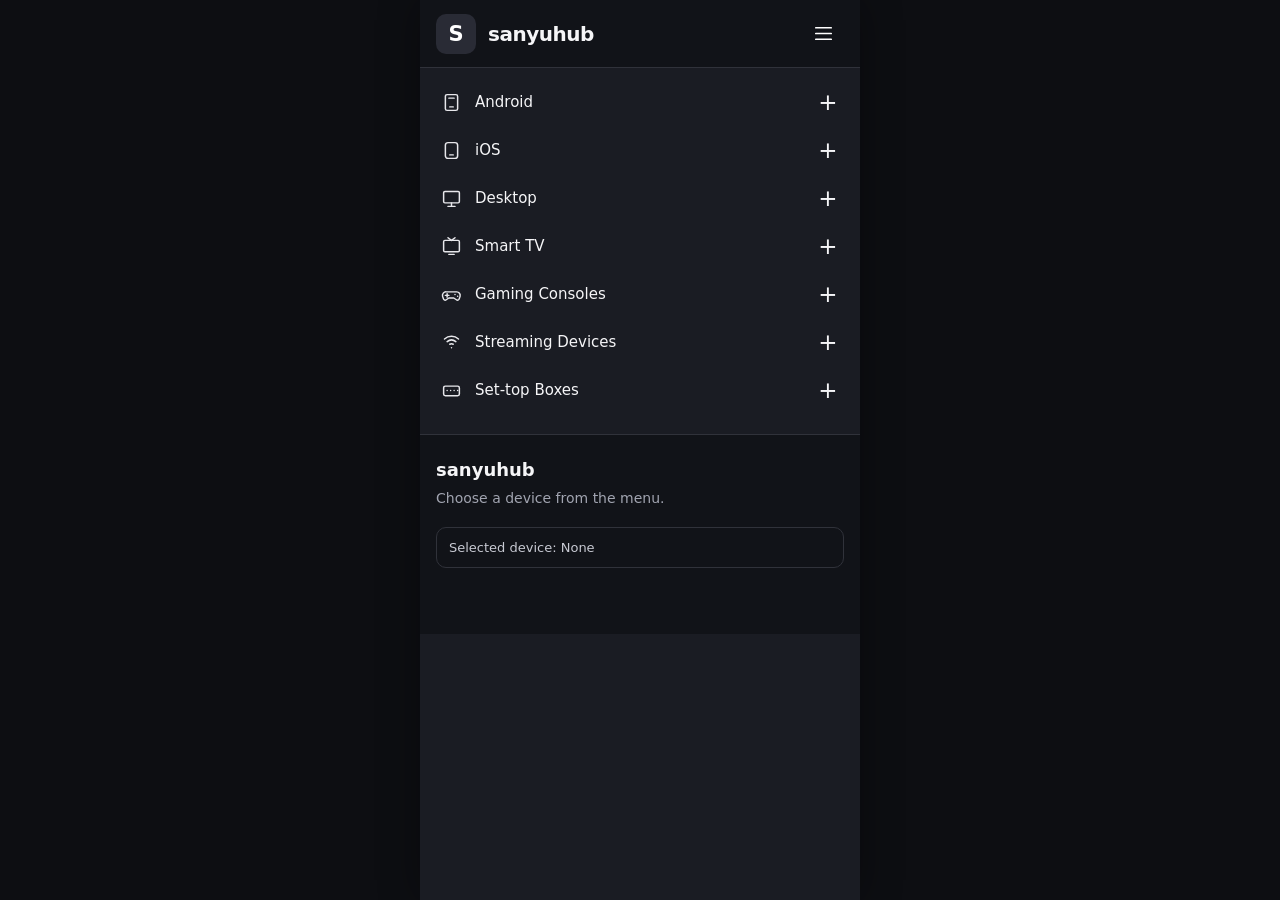
==== sanyuhub-device-sidebar.html @ 614ae163 "Add files via upload" ====
<!doctype html>
<html lang="en">
<head>
  <meta charset="utf-8">
  <meta name="viewport" content="width=device-width, initial-scale=1">
  <meta name="theme-color" content="#111318">
  <title>sanyuhub — Device Menu</title>
  <style>
    :root {
      color-scheme: dark;
      --header: #111318;
      --sidebar: #1a1c23;
      --hover: #292b35;
      --line: #30323a;
      --text: #f5f5f7;
      --muted: #c8cad3;
    }
    * { box-sizing: border-box; }
    html, body { margin: 0; min-height: 100%; font-family: Inter, system-ui, -apple-system, BlinkMacSystemFont, "Segoe UI", sans-serif; background: #0d0e12; color: var(--text); }
    button { font: inherit; }
    .app { width: min(100%, 440px); min-height: 100vh; margin: 0 auto; background: var(--sidebar); box-shadow: 0 0 40px #0005; }
    .header { height: 68px; display: flex; align-items: center; gap: 12px; padding: 0 16px; background: var(--header); border-bottom: 1px solid var(--line); }
    .logo { width: 40px; height: 40px; display: grid; place-items: center; border-radius: 10px; background: var(--hover); color: white; font-size: 21px; font-weight: 800; }
    .brand { font-size: 20px; font-weight: 750; letter-spacing: -.5px; }
    .menu-toggle { margin-left: auto; width: 42px; height: 42px; display: grid; place-items: center; border: 0; border-radius: 9px; background: transparent; color: white; cursor: pointer; }
    .menu-toggle:hover, .menu-toggle:focus-visible { background: var(--hover); outline: none; }
    .menu-toggle svg { width: 23px; height: 23px; }
    .sidebar { padding: 10px 8px 20px; background: var(--sidebar); }
    .category { border-radius: 9px; overflow: hidden; }
    .category-button { width: 100%; min-height: 48px; display: flex; align-items: center; gap: 13px; padding: 10px 12px; border: 0; border-radius: 9px; color: var(--text); background: transparent; text-align: left; cursor: pointer; }
    .category-button:hover, .category-button:focus-visible { background: var(--hover); outline: none; }
    .category-icon { width: 22px; height: 22px; flex: 0 0 22px; display: grid; place-items: center; color: #e7e7eb; }
    .category-icon svg { width: 21px; height: 21px; stroke: currentColor; fill: none; stroke-width: 1.7; stroke-linecap: round; stroke-linejoin: round; }
    .category-name { flex: 1; font-size: 15px; font-weight: 520; }
    .toggle-symbol { width: 24px; height: 24px; display: grid; place-items: center; font-size: 23px; line-height: 1; font-weight: 350; }
    .devices { display: none; padding: 0 12px 8px 47px; }
    .category.open .devices { display: block; animation: reveal .16s ease-out; }
    .device { display: flex; align-items: center; width: 100%; min-height: 40px; padding: 8px 0 8px 12px; border: 0; border-left: 1px solid #555864; background: transparent; color: var(--muted); text-align: left; font-size: 14px; cursor: pointer; }
    .device:hover, .device:focus-visible { color: white; background: #ffffff08; outline: none; }
    .device.selected { color: white; }
    .workspace { padding: 24px 16px; border-top: 1px solid var(--line); background: #111318; min-height: 200px; }
    .workspace h2 { margin: 0 0 8px; font-size: 18px; }
    .workspace p { margin: 0; color: #a1a4b0; font-size: 14px; line-height: 1.5; }
    .status { margin-top: 18px; padding: 12px; border: 1px solid #30323a; border-radius: 10px; color: #c8cad3; font-size: 13px; }
    @keyframes reveal { from { opacity: 0; transform: translateY(-4px); } to { opacity: 1; transform: translateY(0); } }
    @media (prefers-reduced-motion: reduce) { *, *::before, *::after { animation-duration: .01ms !important; transition-duration: .01ms !important; } }
  </style>
</head>
<body>
  <main class="app">
    <header class="header">
      <div class="logo" aria-hidden="true">S</div>
      <div class="brand">sanyuhub</div>
      <button class="menu-toggle" id="menuToggle" aria-label="Toggle sidebar" aria-expanded="true" aria-controls="sidebar">
        <svg viewBox="0 0 24 24" aria-hidden="true"><path d="M4 6h16M4 12h16M4 18h16" stroke="currentColor" stroke-width="1.8" stroke-linecap="round"/></svg>
      </button>
    </header>

    <nav class="sidebar" id="sidebar" aria-label="Devices">
      <section class="category" data-category="Android">
        <button class="category-button" aria-expanded="false">
          <span class="category-icon" aria-hidden="true"><svg viewBox="0 0 24 24"><rect x="5" y="3" width="14" height="18" rx="2"/><path d="M9 7h6M10 17h4"/></svg></span>
          <span class="category-name">Android</span><span class="toggle-symbol" aria-hidden="true">+</span>
        </button>
        <div class="devices"><button class="device">Android Phones</button><button class="device">Android Tablets</button></div>
      </section>
      <section class="category" data-category="iOS">
        <button class="category-button" aria-expanded="false">
          <span class="category-icon" aria-hidden="true"><svg viewBox="0 0 24 24"><rect x="5" y="3" width="14" height="18" rx="3"/><path d="M10 17h4"/></svg></span>
          <span class="category-name">iOS</span><span class="toggle-symbol" aria-hidden="true">+</span>
        </button>
        <div class="devices"><button class="device">iPhone</button><button class="device">iPad</button></div>
      </section>
      <section class="category" data-category="Desktop">
        <button class="category-button" aria-expanded="false">
          <span class="category-icon" aria-hidden="true"><svg viewBox="0 0 24 24"><rect x="3" y="4" width="18" height="13" rx="1.5"/><path d="M8 21h8M12 17v4"/></svg></span>
          <span class="category-name">Desktop</span><span class="toggle-symbol" aria-hidden="true">+</span>
        </button>
        <div class="devices"><button class="device">Windows</button><button class="device">macOS</button><button class="device">Linux</button><button class="device">Chromebook</button></div>
      </section>
      <section class="category" data-category="Smart TV">
        <button class="category-button" aria-expanded="false">
          <span class="category-icon" aria-hidden="true"><svg viewBox="0 0 24 24"><rect x="3" y="5" width="18" height="13" rx="1.5"/><path d="m8 2 4 3 4-3M9 21h6"/></svg></span>
          <span class="category-name">Smart TV</span><span class="toggle-symbol" aria-hidden="true">+</span>
        </button>
        <div class="devices"><button class="device">Samsung Smart TV</button><button class="device">LG Smart TV</button><button class="device">Android TV</button><button class="device">Google TV</button><button class="device">Hisense Smart TV</button></div>
      </section>
      <section class="category" data-category="Gaming Consoles">
        <button class="category-button" aria-expanded="false">
          <span class="category-icon" aria-hidden="true"><svg viewBox="0 0 24 24"><path d="M6 9h12a4 4 0 0 1 3.8 5l-1 3a2 2 0 0 1-3.2 1l-3-2H9l-3 2a2 2 0 0 1-3.2-1l-1-3A4 4 0 0 1 6 9Z"/><path d="M7 11v4M5 13h4M16 12h.01M19 14h.01"/></svg></span>
          <span class="category-name">Gaming Consoles</span><span class="toggle-symbol" aria-hidden="true">+</span>
        </button>
        <div class="devices"><button class="device">PlayStation</button><button class="device">Xbox</button></div>
      </section>
      <section class="category" data-category="Streaming Devices">
        <button class="category-button" aria-expanded="false">
          <span class="category-icon" aria-hidden="true"><svg viewBox="0 0 24 24"><path d="M4 8a12 12 0 0 1 16 0M7 11a8 8 0 0 1 10 0M10 14a4 4 0 0 1 4 0M12 18h.01"/></svg></span>
          <span class="category-name">Streaming Devices</span><span class="toggle-symbol" aria-hidden="true">+</span>
        </button>
        <div class="devices"><button class="device">Apple TV</button><button class="device">Amazon Fire TV</button><button class="device">Chromecast</button><button class="device">Roku</button></div>
      </section>
      <section class="category" data-category="Set-top Boxes">
        <button class="category-button" aria-expanded="false">
          <span class="category-icon" aria-hidden="true"><svg viewBox="0 0 24 24"><rect x="3" y="7" width="18" height="11" rx="2"/><path d="M7 12h.01M11 12h.01M15 12h.01M19 12h.01"/></svg></span>
          <span class="category-name">Set-top Boxes</span><span class="toggle-symbol" aria-hidden="true">+</span>
        </button>
        <div class="devices"><button class="device">Android TV Boxes</button><button class="device">Compatible Cable Boxes</button></div>
      </section>
    </nav>

    <section class="workspace" aria-live="polite">
      <h2 id="workspaceTitle">sanyuhub</h2>
      <p id="workspaceText">Choose a device from the menu.</p>
      <div class="status" id="workspaceStatus">Selected device: None</div>
    </section>
  </main>

  <script>
    const menuToggle = document.getElementById('menuToggle');
    const sidebar = document.getElementById('sidebar');
    menuToggle.addEventListener('click', () => {
      const isVisible = !sidebar.hidden;
      sidebar.hidden = isVisible;
      menuToggle.setAttribute('aria-expanded', String(!isVisible));
    });

    document.querySelectorAll('.category-button').forEach(button => {
      button.addEventListener('click', () => {
        const category = button.closest('.category');
        const isOpen = category.classList.toggle('open');
        button.setAttribute('aria-expanded', String(isOpen));
        button.querySelector('.toggle-symbol').textContent = isOpen ? '−' : '+';
      });
    });

    document.querySelectorAll('.device').forEach(button => {
      button.addEventListener('click', () => {
        document.querySelectorAll('.device.selected').forEach(el => el.classList.remove('selected'));
        button.classList.add('selected');
        const category = button.closest('.category').dataset.category;
        document.getElementById('workspaceTitle').textContent = button.textContent;
        document.getElementById('workspaceText').textContent = 'You selected ' + button.textContent + ' under ' + category + '.';
        document.getElementById('workspaceStatus').textContent = 'Selected device: ' + button.textContent;
      });
    });
  </script>
</body>
</html>
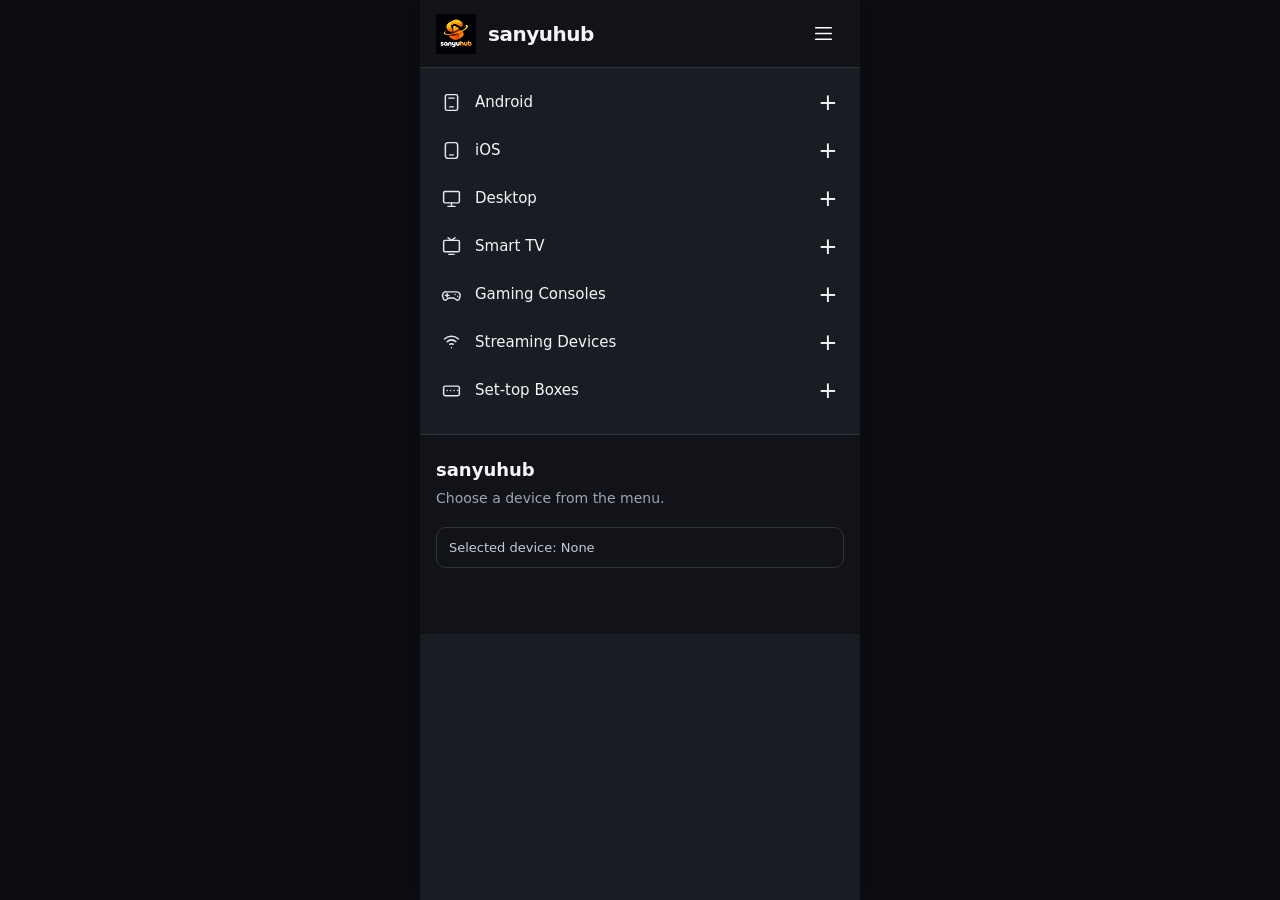
==== commit 05f640b2: "Integrate official sanyuhub logo across platform Co-authored-by: lonelymeddy <255764304+lonelymeddy@" ====
--- a/sanyuhub-device-sidebar.html
+++ b/sanyuhub-device-sidebar.html
@@ -5,6 +5,8 @@
   <meta name="viewport" content="width=device-width, initial-scale=1">
   <meta name="theme-color" content="#111318">
   <title>sanyuhub — Device Menu</title>
+  <link rel="icon" type="image/x-icon" href="/assets/favicon.ico">
+  <link rel="apple-touch-icon" href="/assets/apple-touch-icon.png">
   <style>
     :root {
       color-scheme: dark;
@@ -20,7 +22,7 @@
     button { font: inherit; }
     .app { width: min(100%, 440px); min-height: 100vh; margin: 0 auto; background: var(--sidebar); box-shadow: 0 0 40px #0005; }
     .header { height: 68px; display: flex; align-items: center; gap: 12px; padding: 0 16px; background: var(--header); border-bottom: 1px solid var(--line); }
-    .logo { width: 40px; height: 40px; display: grid; place-items: center; border-radius: 10px; background: var(--hover); color: white; font-size: 21px; font-weight: 800; }
+    .logo { width: 40px; height: 40px; object-fit: contain; flex-shrink: 0; }
     .brand { font-size: 20px; font-weight: 750; letter-spacing: -.5px; }
     .menu-toggle { margin-left: auto; width: 42px; height: 42px; display: grid; place-items: center; border: 0; border-radius: 9px; background: transparent; color: white; cursor: pointer; }
     .menu-toggle:hover, .menu-toggle:focus-visible { background: var(--hover); outline: none; }
@@ -49,7 +51,7 @@
 <body>
   <main class="app">
     <header class="header">
-      <div class="logo" aria-hidden="true">S</div>
+      <img class="logo" src="/assets/sanyuhub-logo.png" alt="sanyuhub logo" width="40" height="40">
       <div class="brand">sanyuhub</div>
       <button class="menu-toggle" id="menuToggle" aria-label="Toggle sidebar" aria-expanded="true" aria-controls="sidebar">
         <svg viewBox="0 0 24 24" aria-hidden="true"><path d="M4 6h16M4 12h16M4 18h16" stroke="currentColor" stroke-width="1.8" stroke-linecap="round"/></svg>
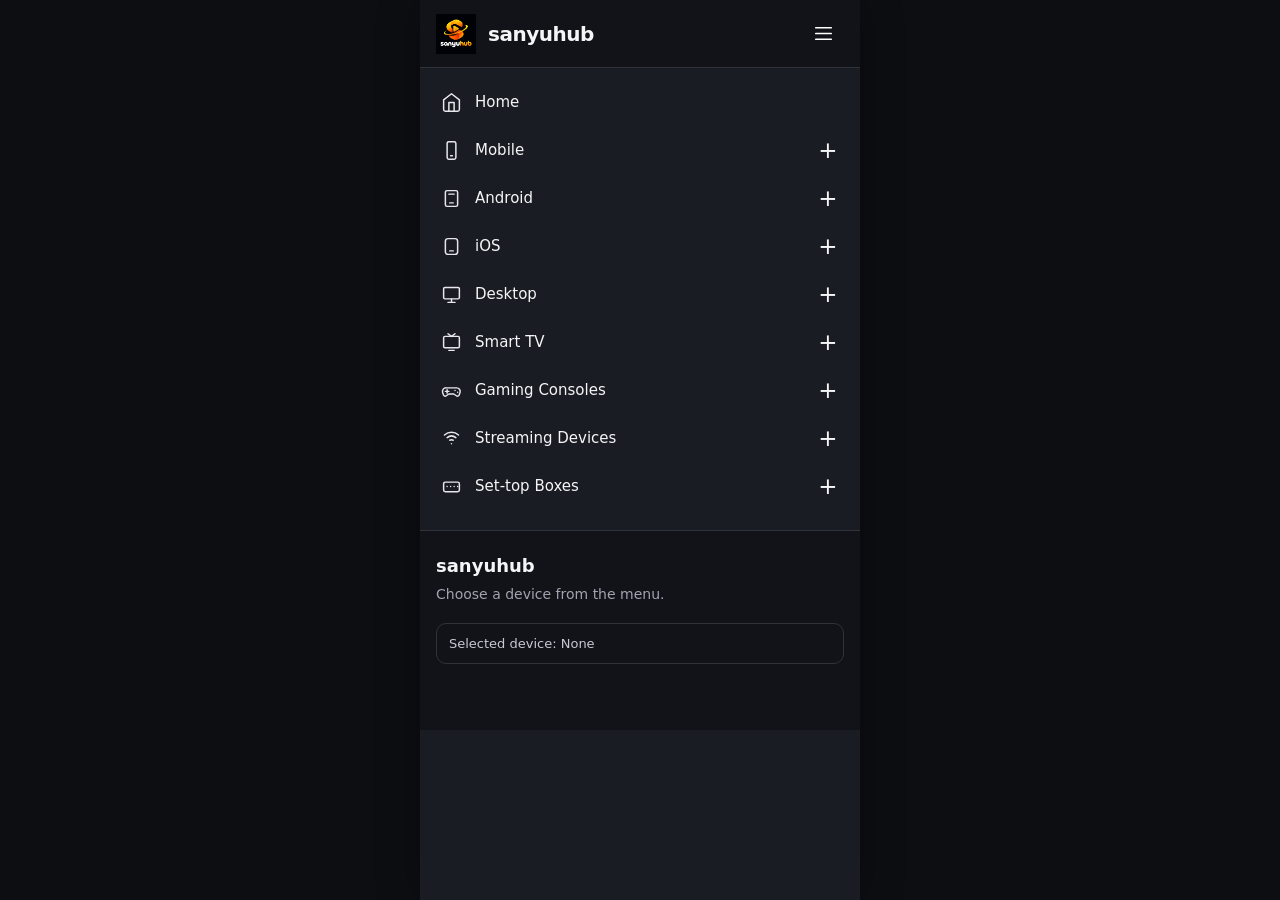
==== commit aa1c884e: "Add Home and Mobile with Website submenu to device sidebar - Add Home as main sidebar category item " ====
--- a/sanyuhub-device-sidebar.html
+++ b/sanyuhub-device-sidebar.html
@@ -21,13 +21,13 @@
     html, body { margin: 0; min-height: 100%; font-family: Inter, system-ui, -apple-system, BlinkMacSystemFont, "Segoe UI", sans-serif; background: #0d0e12; color: var(--text); }
     button { font: inherit; }
     .app { width: min(100%, 440px); min-height: 100vh; margin: 0 auto; background: var(--sidebar); box-shadow: 0 0 40px #0005; }
-    .header { height: 68px; display: flex; align-items: center; gap: 12px; padding: 0 16px; background: var(--header); border-bottom: 1px solid var(--line); }
+    .header { height: 68px; display: flex; align-items: center; gap: 12px; padding: 0 16px; background: var(--header); border-bottom: 1px solid var(--line); position: sticky; top: 0; z-index: 100; }
     .logo { width: 40px; height: 40px; object-fit: contain; flex-shrink: 0; }
     .brand { font-size: 20px; font-weight: 750; letter-spacing: -.5px; }
     .menu-toggle { margin-left: auto; width: 42px; height: 42px; display: grid; place-items: center; border: 0; border-radius: 9px; background: transparent; color: white; cursor: pointer; }
     .menu-toggle:hover, .menu-toggle:focus-visible { background: var(--hover); outline: none; }
     .menu-toggle svg { width: 23px; height: 23px; }
-    .sidebar { padding: 10px 8px 20px; background: var(--sidebar); }
+    .sidebar { padding: 10px 8px 20px; background: var(--sidebar); position: sticky; top: 68px; max-height: calc(100vh - 68px); overflow-y: auto; z-index: 90; }
     .category { border-radius: 9px; overflow: hidden; }
     .category-button { width: 100%; min-height: 48px; display: flex; align-items: center; gap: 13px; padding: 10px 12px; border: 0; border-radius: 9px; color: var(--text); background: transparent; text-align: left; cursor: pointer; }
     .category-button:hover, .category-button:focus-visible { background: var(--hover); outline: none; }
@@ -37,7 +37,11 @@
     .toggle-symbol { width: 24px; height: 24px; display: grid; place-items: center; font-size: 23px; line-height: 1; font-weight: 350; }
     .devices { display: none; padding: 0 12px 8px 47px; }
     .category.open .devices { display: block; animation: reveal .16s ease-out; }
-    .device { display: flex; align-items: center; width: 100%; min-height: 40px; padding: 8px 0 8px 12px; border: 0; border-left: 1px solid #555864; background: transparent; color: var(--muted); text-align: left; font-size: 14px; cursor: pointer; }
+    a.category-button { text-decoration: none; }
+    .category-button.selected { background: var(--hover); color: white; font-weight: 600; }
+    .device { display: flex; align-items: center; gap: 8px; width: 100%; min-height: 40px; padding: 8px 0 8px 12px; border: 0; border-left: 1px solid #555864; background: transparent; color: var(--muted); text-align: left; font-size: 14px; cursor: pointer; text-decoration: none; }
+    .device-icon { width: 18px; height: 18px; flex: 0 0 18px; display: grid; place-items: center; color: inherit; }
+    .device-icon svg { width: 16px; height: 16px; stroke: currentColor; fill: none; stroke-width: 1.7; stroke-linecap: round; stroke-linejoin: round; }
     .device:hover, .device:focus-visible { color: white; background: #ffffff08; outline: none; }
     .device.selected { color: white; }
     .workspace { padding: 24px 16px; border-top: 1px solid var(--line); background: #111318; min-height: 200px; }
@@ -59,6 +63,21 @@
     </header>
 
     <nav class="sidebar" id="sidebar" aria-label="Devices">
+      <section class="category" data-category="Home">
+        <button class="category-button" data-home="true">
+          <span class="category-icon" aria-hidden="true"><svg viewBox="0 0 24 24"><path d="m3 9 9-7 9 7v11a2 2 0 0 1-2 2H5a2 2 0 0 1-2-2z"/><polyline points="9 22 9 12 15 12 15 22"/></svg></span>
+          <span class="category-name">Home</span>
+        </button>
+      </section>
+      <section class="category" data-category="Mobile">
+        <button class="category-button" aria-expanded="false">
+          <span class="category-icon" aria-hidden="true"><svg viewBox="0 0 24 24"><rect x="7" y="2" width="10" height="20" rx="2"/><path d="M11 18h2"/></svg></span>
+          <span class="category-name">Mobile</span><span class="toggle-symbol" aria-hidden="true">+</span>
+        </button>
+        <div class="devices">
+          <button class="device"><span class="device-icon" aria-hidden="true"><svg viewBox="0 0 24 24"><circle cx="12" cy="12" r="10"/><path d="M12 2a14.5 14.5 0 0 0 0 20 14.5 14.5 0 0 0 0-20"/><path d="M2 12h20"/></svg></span>Website</button>
+        </div>
+      </section>
       <section class="category" data-category="Android">
         <button class="category-button" aria-expanded="false">
           <span class="category-icon" aria-hidden="true"><svg viewBox="0 0 24 24"><rect x="5" y="3" width="14" height="18" rx="2"/><path d="M9 7h6M10 17h4"/></svg></span>
@@ -128,21 +147,32 @@
 
     document.querySelectorAll('.category-button').forEach(button => {
       button.addEventListener('click', () => {
+        if (button.dataset.home === "true") {
+          document.querySelectorAll('.device.selected, .category-button.selected').forEach(el => el.classList.remove('selected'));
+          button.classList.add('selected');
+          document.getElementById('workspaceTitle').textContent = 'sanyuhub';
+          document.getElementById('workspaceText').textContent = 'Choose a device from the menu.';
+          document.getElementById('workspaceStatus').textContent = 'Selected device: None';
+          return;
+        }
+        const toggleSymbol = button.querySelector('.toggle-symbol');
+        if (!toggleSymbol) return;
         const category = button.closest('.category');
         const isOpen = category.classList.toggle('open');
         button.setAttribute('aria-expanded', String(isOpen));
-        button.querySelector('.toggle-symbol').textContent = isOpen ? '−' : '+';
+        toggleSymbol.textContent = isOpen ? '−' : '+';
       });
     });
 
     document.querySelectorAll('.device').forEach(button => {
       button.addEventListener('click', () => {
-        document.querySelectorAll('.device.selected').forEach(el => el.classList.remove('selected'));
+        document.querySelectorAll('.device.selected, .category-button.selected').forEach(el => el.classList.remove('selected'));
         button.classList.add('selected');
         const category = button.closest('.category').dataset.category;
-        document.getElementById('workspaceTitle').textContent = button.textContent;
-        document.getElementById('workspaceText').textContent = 'You selected ' + button.textContent + ' under ' + category + '.';
-        document.getElementById('workspaceStatus').textContent = 'Selected device: ' + button.textContent;
+        const text = button.textContent.trim();
+        document.getElementById('workspaceTitle').textContent = text;
+        document.getElementById('workspaceText').textContent = 'You selected ' + text + ' under ' + category + '.';
+        document.getElementById('workspaceStatus').textContent = 'Selected device: ' + text;
       });
     });
   </script>
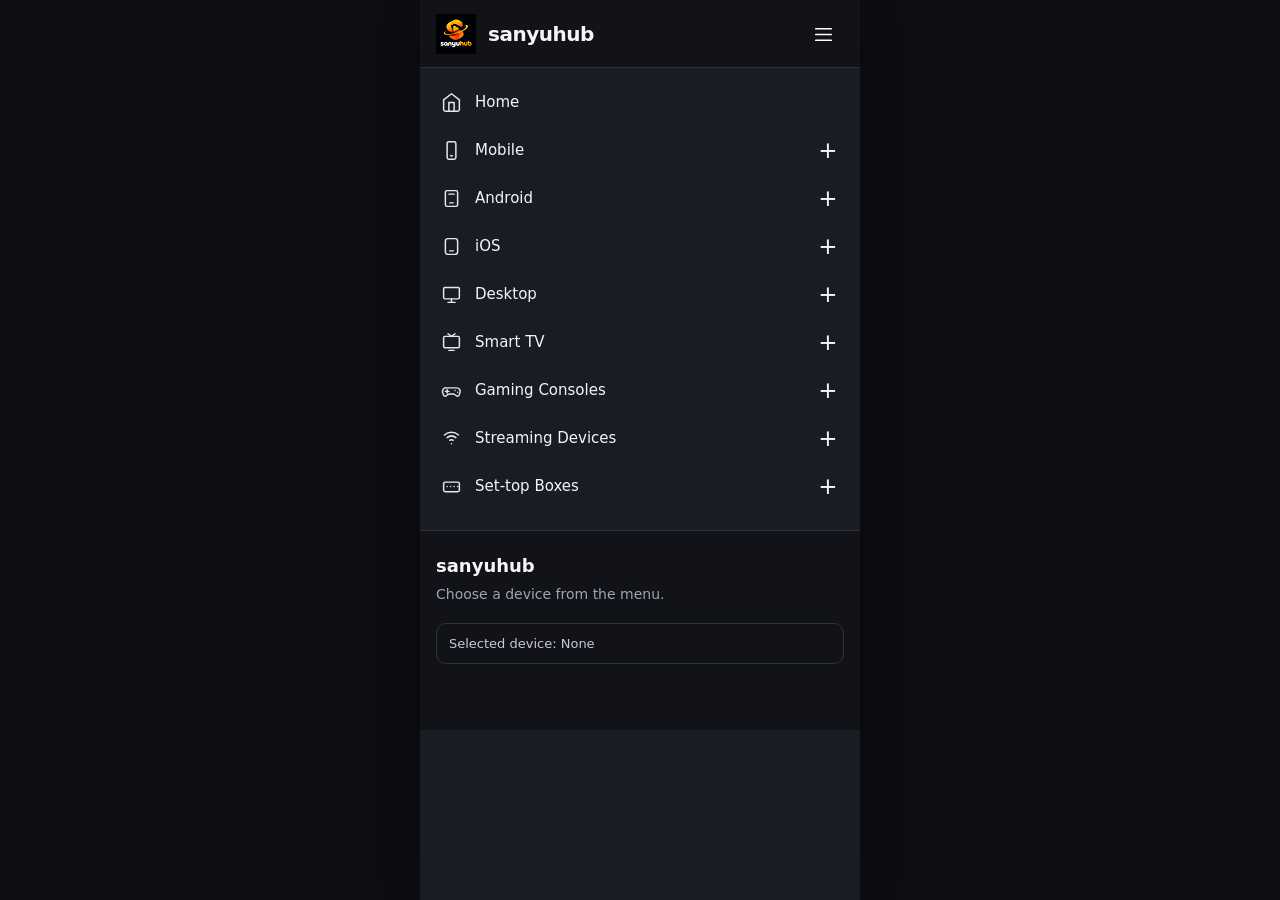
==== commit 98caf995: "Upgrade sanyuhub device pages with accurate guides and global button animations Co-authored-by: lone" ====
--- a/sanyuhub-device-sidebar.html
+++ b/sanyuhub-device-sidebar.html
@@ -18,7 +18,7 @@
       --muted: #c8cad3;
     }
     * { box-sizing: border-box; }
-    html, body { margin: 0; min-height: 100%; font-family: Inter, system-ui, -apple-system, BlinkMacSystemFont, "Segoe UI", sans-serif; background: #0d0e12; color: var(--text); }
+    html, body { margin: 0; min-height: 100%; font-family: Inter, system-ui, -apple-system, BlinkMacSystemFont, "Segoe UI", sans-serif; background: #0d0e12; color: var(--text); overflow-x: clip; }
     button { font: inherit; }
     .app { width: min(100%, 440px); min-height: 100vh; margin: 0 auto; background: var(--sidebar); box-shadow: 0 0 40px #0005; }
     .header { height: 68px; display: flex; align-items: center; gap: 12px; padding: 0 16px; background: var(--header); border-bottom: 1px solid var(--line); position: sticky; top: 0; z-index: 100; }
@@ -50,6 +50,20 @@
     .status { margin-top: 18px; padding: 12px; border: 1px solid #30323a; border-radius: 10px; color: #c8cad3; font-size: 13px; }
     @keyframes reveal { from { opacity: 0; transform: translateY(-4px); } to { opacity: 1; transform: translateY(0); } }
     @media (prefers-reduced-motion: reduce) { *, *::before, *::after { animation-duration: .01ms !important; transition-duration: .01ms !important; } }
+
+    button, .category-button, .device, .menu-toggle {
+      transition: transform 150ms cubic-bezier(0.2, 0, 0, 1), background-color 150ms ease, color 150ms ease;
+      will-change: transform;
+      -webkit-tap-highlight-color: transparent;
+    }
+    button:not([disabled]):active, button:not([disabled]).is-pressed,
+    .category-button:active, .category-button.is-pressed,
+    .device:active, .device.is-pressed,
+    .menu-toggle:active, .menu-toggle.is-pressed {
+      transform: scale(0.96) !important;
+      transition-duration: 120ms;
+    }
+
   </style>
 </head>
 <body>
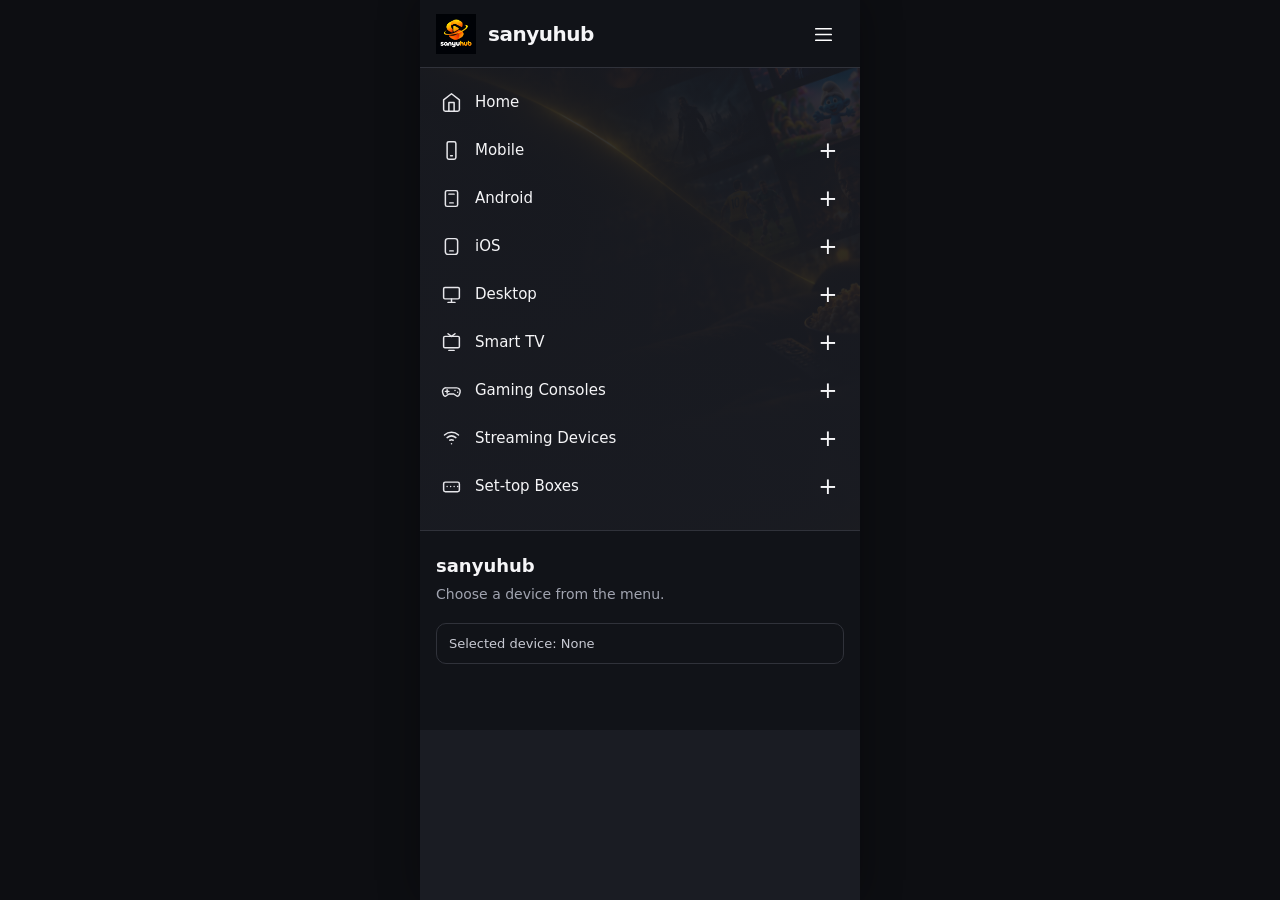
==== commit c86d8ec1: "Set homepage hero image as CSS background for hero and sidebar Co-authored-by: lonelymeddy <25576430" ====
--- a/sanyuhub-device-sidebar.html
+++ b/sanyuhub-device-sidebar.html
@@ -27,7 +27,7 @@
     .menu-toggle { margin-left: auto; width: 42px; height: 42px; display: grid; place-items: center; border: 0; border-radius: 9px; background: transparent; color: white; cursor: pointer; }
     .menu-toggle:hover, .menu-toggle:focus-visible { background: var(--hover); outline: none; }
     .menu-toggle svg { width: 23px; height: 23px; }
-    .sidebar { padding: 10px 8px 20px; background: var(--sidebar); position: sticky; top: 68px; max-height: calc(100vh - 68px); overflow-y: auto; z-index: 90; }
+    .sidebar { padding: 10px 8px 20px; background: linear-gradient(rgba(26, 28, 35, 0.88), rgba(26, 28, 35, 0.94)), url('/assets/homepage-hero.png'); background-position: center; background-size: cover; background-repeat: no-repeat; position: sticky; top: 68px; max-height: calc(100vh - 68px); overflow-y: auto; z-index: 90; }
     .category { border-radius: 9px; overflow: hidden; }
     .category-button { width: 100%; min-height: 48px; display: flex; align-items: center; gap: 13px; padding: 10px 12px; border: 0; border-radius: 9px; color: var(--text); background: transparent; text-align: left; cursor: pointer; }
     .category-button:hover, .category-button:focus-visible { background: var(--hover); outline: none; }
